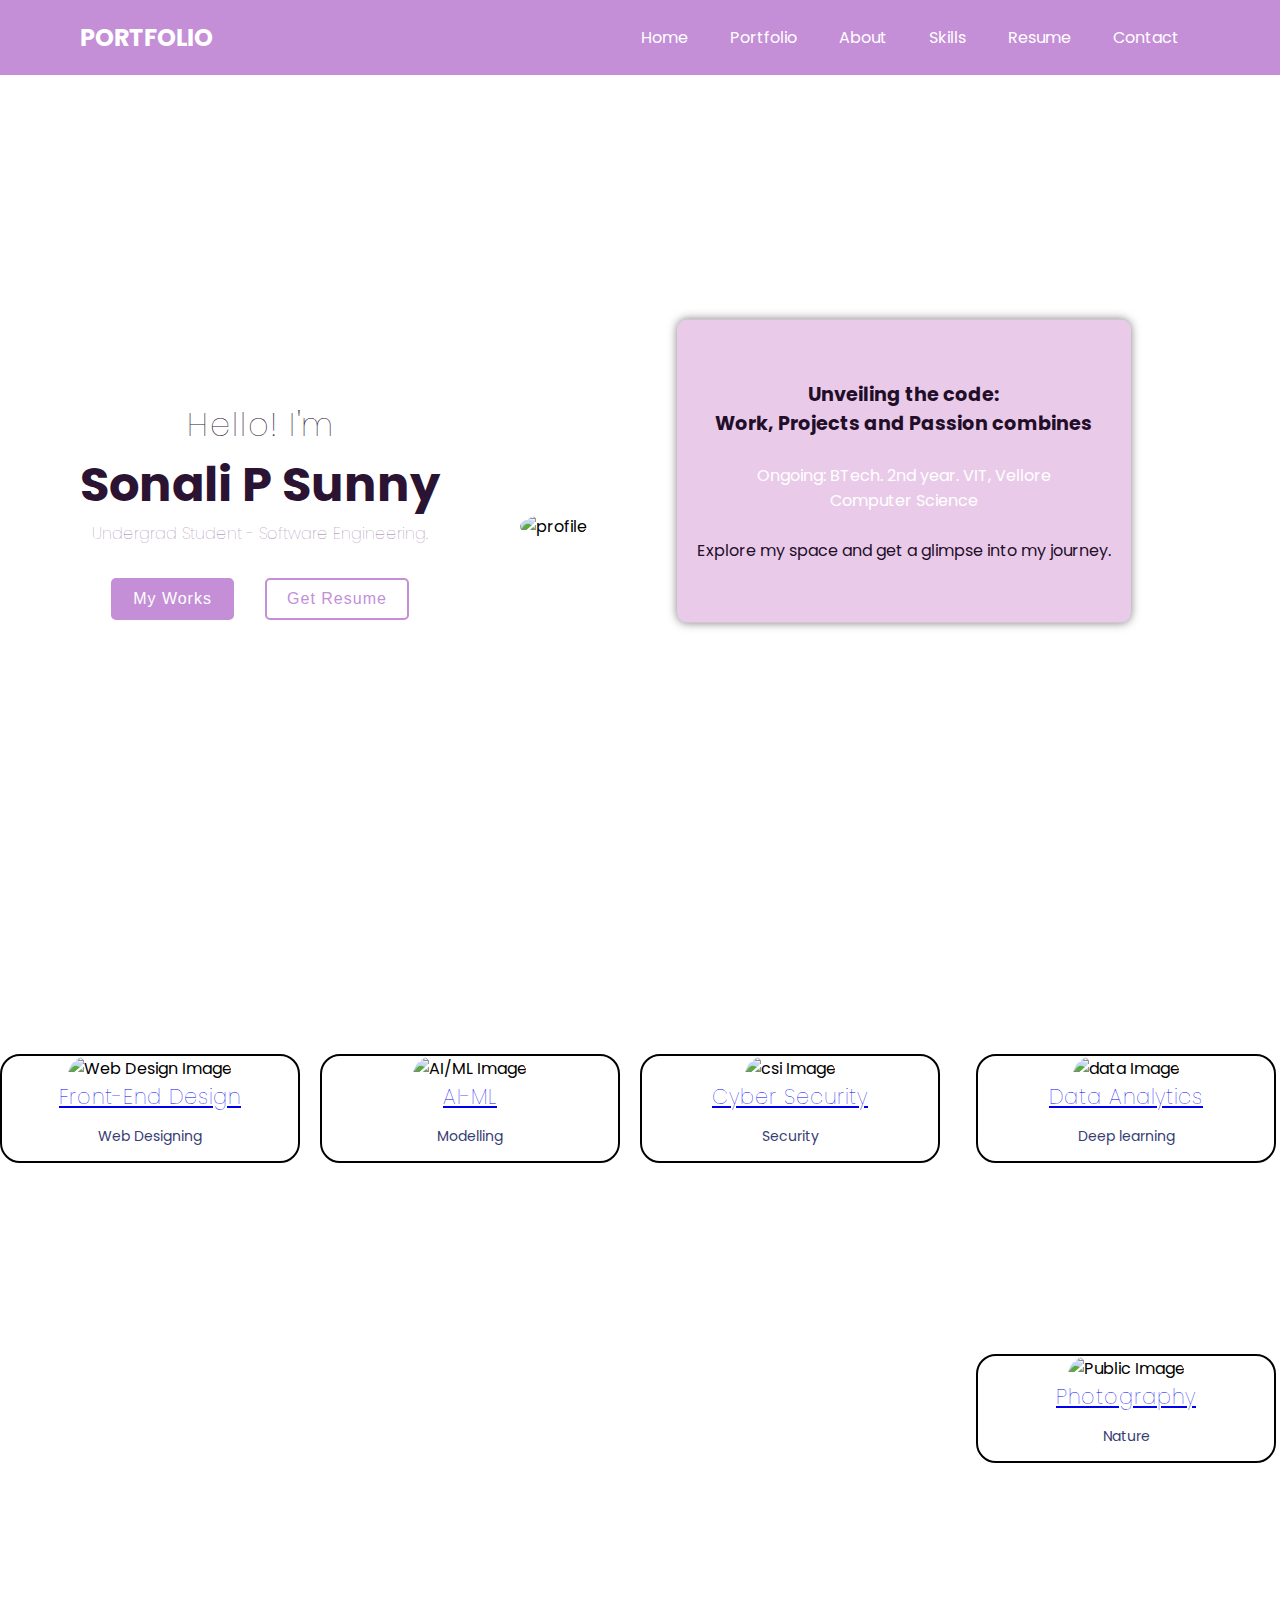
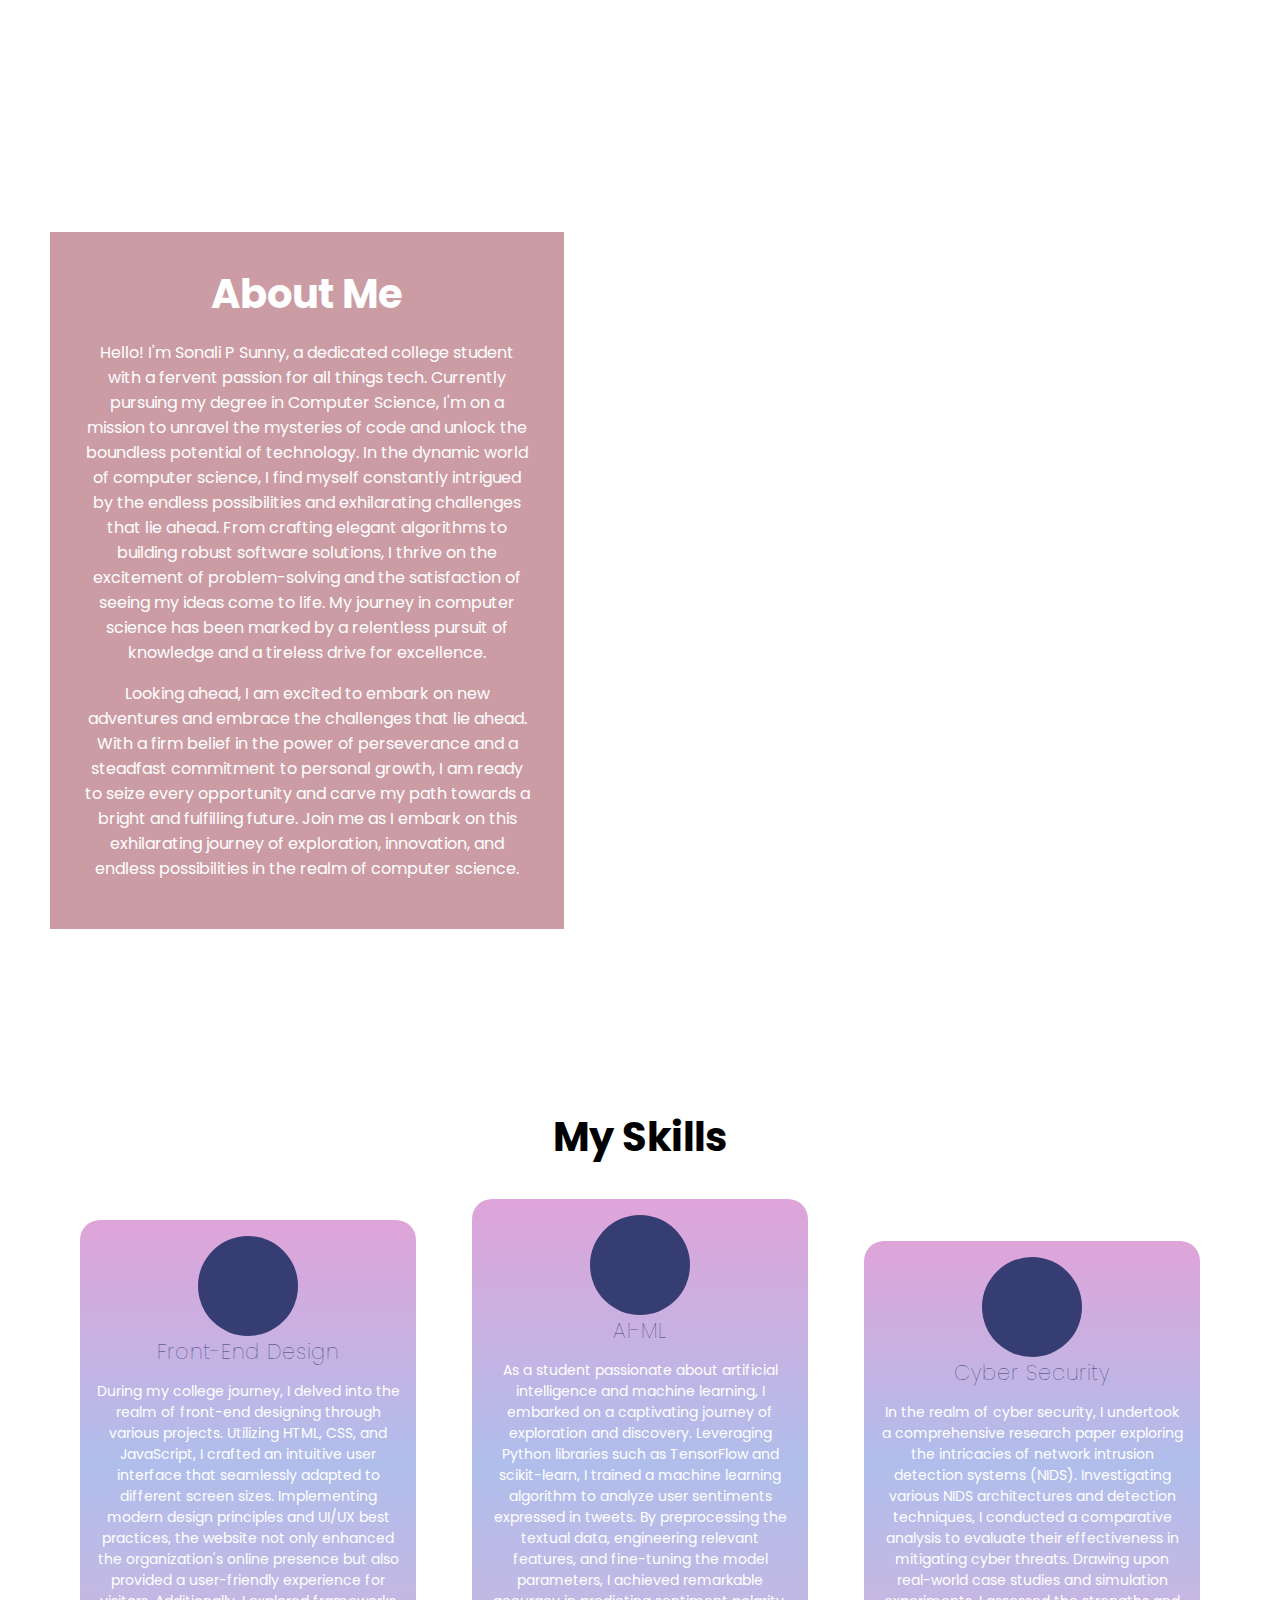
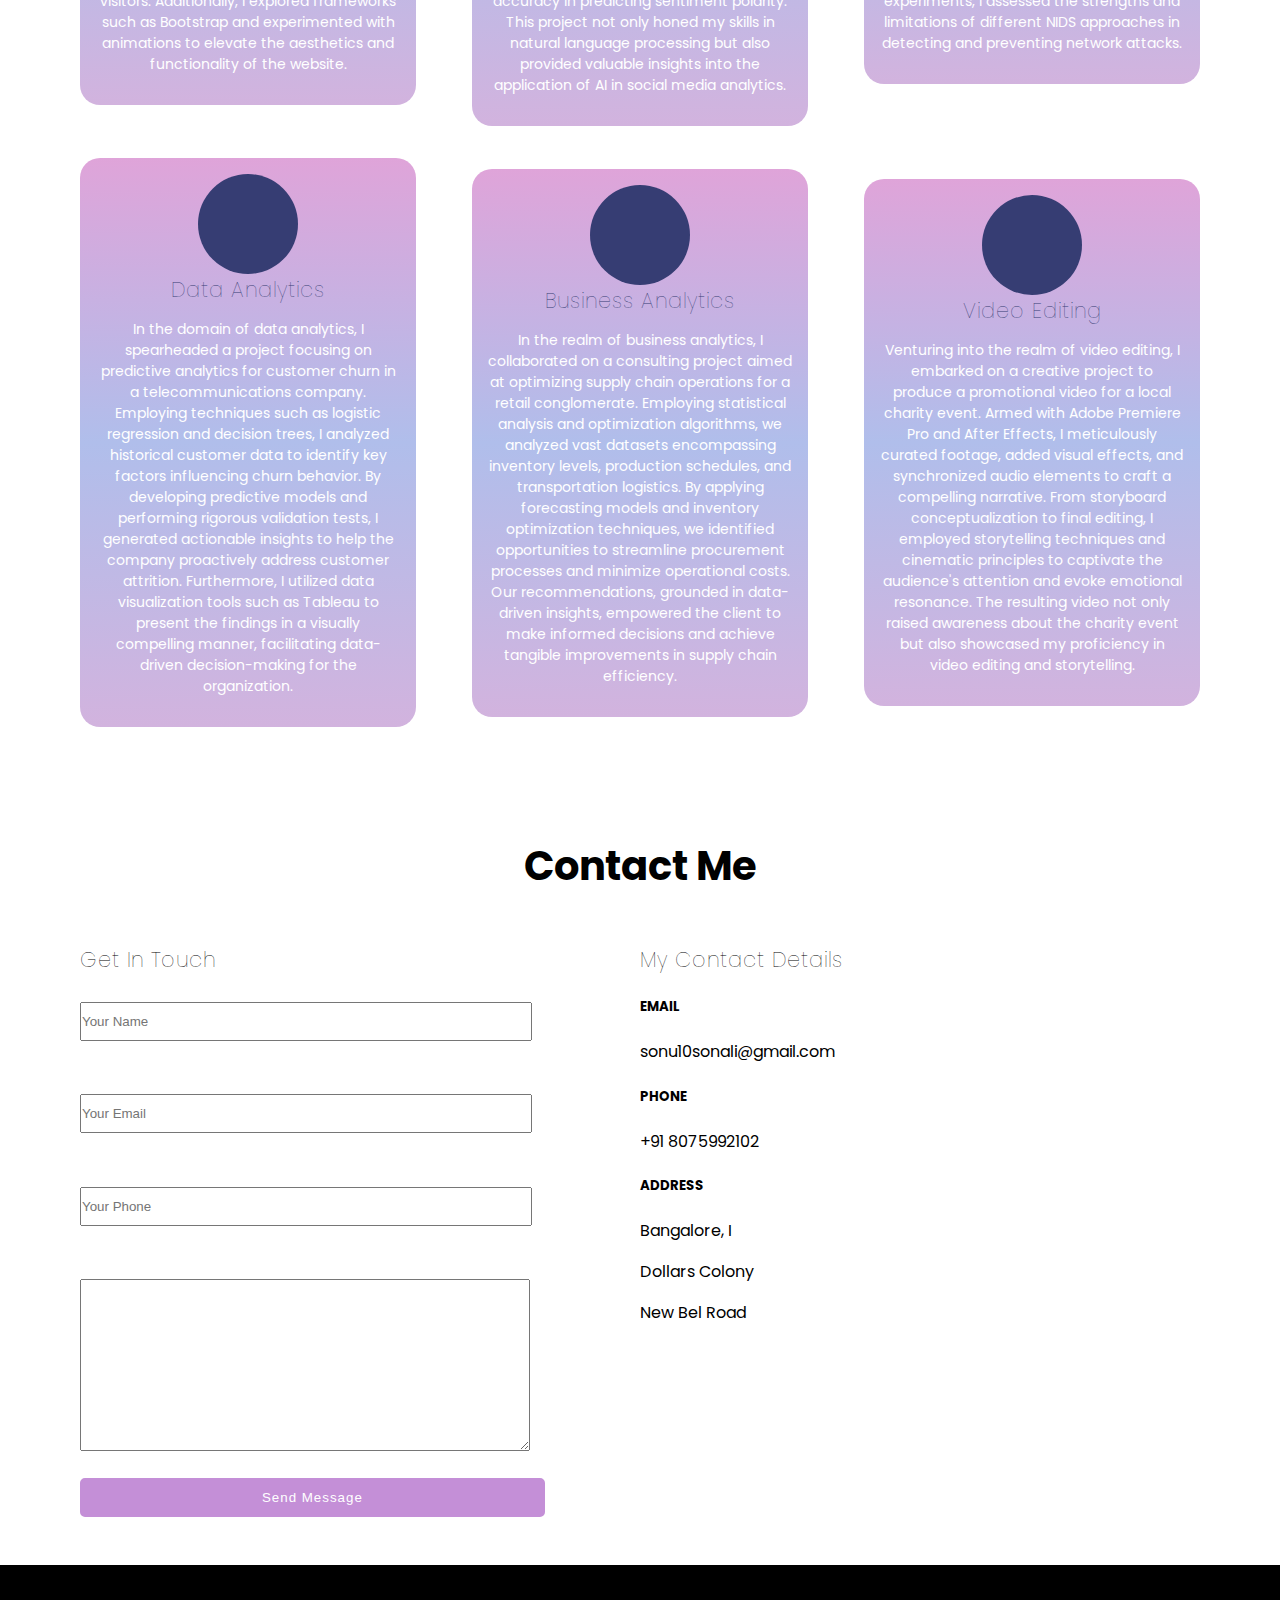
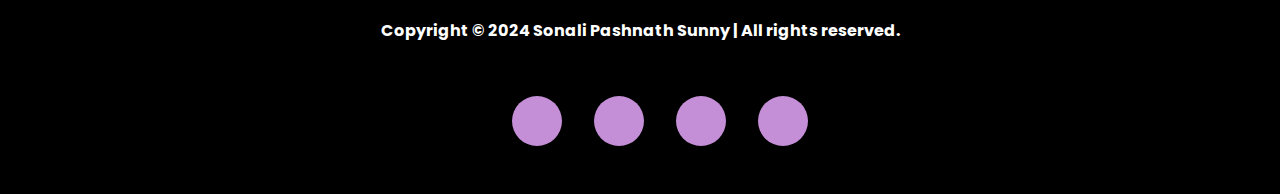
==== index.html @ 77200592 "Add files via upload" ====
<!DOCTYPE html> 
<html lang="en"> 

<head> 
	<meta charset="UTF-8"> 
	<meta name="viewport"
		content="width=device-width, initial-scale=1.0"> 
	<title>Sonali- Portfolio</title> 
	<link rel="stylesheet"
		href= 
"https://cdnjs.cloudflare.com/ajax/libs/font-awesome/6.4.2/css/all.min.css"
		integrity= 
"sha512-z3gLpd7yknf1YoNbCzqRKc4qyor8gaKU1qmn+CShxbuBusANI9QpRohGBreCFkKxLhei6S9CQXFEbbKuqLg0DA=="
			crossorigin="anonymous" referrerpolicy="no-referrer" /> 
	<link rel="stylesheet" href="style.css"> 
	<link rel="stylesheet" href="responsive.css"> 
</head> 

<body> 
	
	<header class="header"> 
		<nav class="navbar"> 
			<div class="logo"> 
				<h2 class="logo-heading">PORTFOLIO</h2> 
			</div> 
			<div class="hamburger" id="hamburger"> 
				<i class="fas fa-bars hamburger-icon"></i> 
				<i class="fas fa-times cross-icon"></i> 
			</div> 
			<div class="menu"> 
				<ul class="menu-list"> 
					<li class="menu-list-items"> 
						<a class="links" href="#home"> 
							Home 
						</a> 
					</li> 
					<li class="menu-list-items"> 
						<a class="links" href="#portfolio"> 
							Portfolio 
						</a> 
					</li> 
					<li class="menu-list-items"> 
						<a class="links" href="#about"> 
							About 
						</a> 
					</li> 
					<li class="menu-list-items"> 
						<a class="links" href="#services"> 
							Skills 
						</a> 
					</li> 
                
                    <li class="menu-list-items"> 
						<a class="links" href="resume.html"> 
							Resume
						</a> 
					</li> 
					<li class="menu-list-items"> 
						<a class="links" href="#contact"> 
							Contact 
						</a> 
					</li> 
				</ul> 
			</div> 
		</nav> 
	</header> 

	<!-- HOME PAGE -->
	<section id="home" class="hero"> 
		<div class="intro"> 
			<div class="headings"> 
				<h3 class="greet-heading" style="font-size: 200%;">Hello! I'm</h3> 
				<h1 class="my-heading" style="font-size: 300%;">Sonali P Sunny </h1> 
				<h4 class="sub-heading" style="color:#94719f; font-size: 100%;"> 
					Undergrad Student - Software Engineering. 
				</h4> 
			</div> 
			<div class="intro-buttons" > 
				
				<button class="btn common-btn" style="font-size: 100%;">
					<a href="#portfolio" style="text-decoration: none; color: inherit;">My Works</a>
				</button>
				
				<button class="btn ghost-btn" style="color:#c48fd7; font-size: 100%;">
					<a href="resume.html" style="text-decoration: none; color: inherit;">Get Resume</a>
				</button>
				
			</div> 
		</div> 
        <div class="prof">
            <img src="/Users/sunnyp/Desktop/FINAL PORTFOLIO WEB/okaprof.jpeg" alt="profile" style="border-radius: 50%; height: 250px; width: 270px;">
        </div>
        <div class="pink-box hidden">
			<div class="pink-content">
				<h3>-</h3>
				<h3>Welcome to My Portfolio :]</h3>
				<br>
				<p>I'm passionate about creating innovative solutions.</p>
				<p>Explore my projects and skills to learn more.</p>
				<p>Let's connect and discuss how we can collaborate!</p>
			</div>
		</div>
		
		
		<div class="custom-box">
			<h1 class="custom-text" style="font-size: 120%;color: #230e29;font-style: bold;">Unveiling the code: <br> Work, Projects and Passion combines </h1>
			<br>
			<p class="custom-text" style="font-size: 100%;color: #ffffff;">Ongoing: BTech. 2nd year. VIT, Vellore<br>Computer Science</p>
			<br>
			<p class="custom-text" style="font-size: 100%;color: #230e29;font-style: bold;">Explore my space and get a glimpse into my journey.</p>
			
		</div>
		
		  

	</section> 
            


    

	<!-- FEATURED -->
	<section class="portfolio" id="portfolio"> 
		<div class="portfolio-content"> 
			<div class="my-rowp"> 
				<div class="my-colp"> 
					<div class="my-card port-card"> 
						<div class="image"> 
							<img src="/Users/sunnyp/Desktop/FINAL PORTFOLIO WEB/webdesignimg.jpeg"
								alt="Web Design Image"> 
						</div> 
						<h3 class="greet-heading blue-text"><a href="frontend.html">Front-End Design</a></h3> 
						<p class="small-para blue-text">Web Designing</p> 
					</div> 
				</div> 
				<div class="my-colp"> 
					<div class="my-card port-card"> 
						<div class="image"> 
							<img src="/Users/sunnyp/Desktop/FINAL PORTFOLIO WEB/AI:MLimage.jpeg"
								alt="AI/ML Image"> 
						</div> 
						<h3 class="greet-heading blue-text"><a href="aiml.html">AI-ML</a></h3> 
						<p class="small-para blue-text">Modelling</p> 
					</div> 
				</div> 
				<div class="my-colp"> 
					<div class="my-card port-card"> 
						<div class="image"> 
							<img src="/Users/sunnyp/Desktop/FINAL PORTFOLIO WEB/cybersecurityimg.png" alt="csi Image"> 
						</div> 
						<h3 class="greet-heading blue-text"><a href="cybersecurity.html">Cyber Security</a></h3> 
						<p class="small-para blue-text">Security</p> 
					</div> 
				</div> 
			</div> 
			<div class="my-rowp"> 
				<div class="my-colp"> 
					<div class="my-card port-card"> 
						<div class="image"> 
							<img src="/Users/sunnyp/Desktop/FINAL PORTFOLIO WEB/dataanalyticsimgg.jpeg"
								alt="data Image"> 
						</div> 
						<h3 class="greet-heading blue-text"><a href="dataanalytics.html">Data Analytics</a></h3> 
						<p class="small-para blue-text">Deep learning</p> 
					</div> 
				</div> 
				<div class="my-colp"> 
					<div class="my-card port-card"> 
						<div class="image"> 
							<img src="/Users/sunnyp/Desktop/FINAL PORTFOLIO WEB/busanalimg.webp"
								alt="business Image"> 
						</div> 
						<h3 class="greet-heading blue-text"><a href="businessanalytics.html">Business Analytics</a></h3> 
						<p class="small-para blue-text"> 
							Business
						</p> 
					</div> 
				</div> 
				<div class="my-colp"> 
					<div class="my-card port-card"> 
						<div class="image"> 
							<img src="/Users/sunnyp/Desktop/FINAL PORTFOLIO WEB/videoeditimg.png"
								alt="Video Editing Image"> 
						</div> 
						<h3 class="greet-heading blue-text"><a href="videoediting.html">Video Editing</a></h3>  
						<p class="small-para blue-text">Editing</p> 
					</div> 
				</div> 

				<div class="my-colp"> 
					<div class="my-card port-card"> 
						<div class="image"> 
							<img src="/Users/sunnyp/Desktop/FINAL PORTFOLIO WEB/public-speakerimg.jpeg"
								alt="Public Image"> 
						</div> 
						<h3 class="greet-heading blue-text"><a href="photography.html">Photography</a></h3>
						<p class="small-para blue-text">Nature</p> 
					</div> 
				</div> 
			</div> 
		</div> 
	</section> 

	<!-- ABOUT PAGE -->
	<section id="about" class="about"> 
		<div class="about-text"> 
			<h1 class="my-heading">About Me</h1> 
			<p class="lead-para"> 
				Hello! I'm Sonali P Sunny, a dedicated college student with a fervent passion for all things tech. Currently pursuing my degree in Computer Science, I'm on a mission to unravel the mysteries of code and unlock the boundless potential of technology.
				In the dynamic world of computer science, I find myself constantly intrigued by the endless possibilities and exhilarating challenges that lie ahead. From crafting elegant algorithms to building robust software solutions, I thrive on the excitement of problem-solving and the satisfaction of seeing my ideas come to life.
				My journey in computer science has been marked by a relentless pursuit of knowledge and a tireless drive for excellence.
				
			</p> 
			<p> 
				Looking ahead, I am excited to embark on new adventures and embrace the challenges that lie ahead. With a firm belief in the power of perseverance and a steadfast commitment to personal growth, I am ready to seize every opportunity and carve my path towards a bright and fulfilling future.
				Join me as I embark on this exhilarating journey of exploration, innovation, and endless possibilities in the realm of computer science.
			</p> 
		</div> 
	
	
	</section> 

	<!-- Services Section -->
	<section class="services" id="services"> 
		<div class="services-heading"> 
			<h1 class="my-heading text-center">My Skills</h1> 
		</div> 
		<div class="services-content"> 
			<div class="my-row"> 
				<div class="my-col"> 
					<div class="my-card"> 
						<div class="icon"> 
							<i class="fas fa-paint-brush"></i> 
						</div> 
						<h3 class="greet-heading blue-text">Front-End Design</h3> 
						<p class="small-para"> 
							During my college journey, I delved into the realm of front-end designing through various projects. 
							Utilizing HTML, CSS, and JavaScript, I crafted an intuitive user interface that seamlessly adapted to different screen sizes. 
							Implementing modern design principles and UI/UX best practices, the website not only enhanced the organization's online presence but also provided a user-friendly experience for visitors. 
							Additionally, I explored frameworks such as Bootstrap and experimented with animations to elevate the aesthetics and functionality of the website.
						</p> 
					</div> 
				</div> 
				<div class="my-col"> 
					<div class="my-card"> 
						<div class="icon"> 
							<i class="fa-solid fa-code"></i> 
						</div> 
						<h3 class="greet-heading blue-text"> 
							AI-ML 
						</h3> 
						<p class="small-para"> 
							As a student passionate about artificial intelligence and machine learning, I embarked on a captivating journey of exploration and discovery. 
							Leveraging Python libraries such as TensorFlow and scikit-learn, I trained a machine learning algorithm to analyze user sentiments expressed in tweets. 
							By preprocessing the textual data, engineering relevant features, and fine-tuning the model parameters, I achieved remarkable accuracy in predicting sentiment polarity. 
							This project not only honed my skills in natural language processing but also provided valuable insights into the application of AI in social media analytics. 
						</p> 
						
					</div> 
				</div> 
				<div class="my-col"> 
					<div class="my-card"> 
						<div class="icon"> 
							<i class="fas fa-chart-line"></i> 
						</div> 
						<h3 class="greet-heading blue-text">Cyber Security</h3> 
						<p class="small-para"> 
							In the realm of cyber security, I undertook a comprehensive research paper exploring the intricacies of network intrusion detection systems (NIDS). 
							Investigating various NIDS architectures and detection techniques, I conducted a comparative analysis to evaluate their effectiveness in mitigating cyber threats. 
							Drawing upon real-world case studies and simulation experiments, I assessed the strengths and limitations of different NIDS approaches in detecting and preventing network attacks. 
						</p> 
						
					</div> 
				</div> 
			</div> 
			<div class="my-row"> 
				<div class="my-col"> 
					<div class="my-card"> 
						<div class="icon"> 
							<i class="fas fa-quote-left"></i> 
						</div> 
						<h3 class="greet-heading blue-text"> 
							Data Analytics
						</h3> 
						<p class="small-para"> 
							In the domain of data analytics, I spearheaded a project focusing on predictive analytics for customer churn in a telecommunications company. 
							Employing techniques such as logistic regression and decision trees, I analyzed historical customer data to identify key factors influencing churn behavior. 
							By developing predictive models and performing rigorous validation tests, I generated actionable insights to help the company proactively address customer attrition. 
							Furthermore, I utilized data visualization tools such as Tableau to present the findings in a visually compelling manner, facilitating data-driven decision-making for the organization.
						</p> 
					
					</div> 
				</div> 
				<div class="my-col"> 
					<div class="my-card"> 
						<div class="icon"> 
							<i class="fab fa-wordpress-simple"></i> 
						</div> 
						<h3 class="greet-heading blue-text"> 
							Business Analytics
						</h3> 
						<p class="small-para"> 
							In the realm of business analytics, I collaborated on a consulting project aimed at optimizing supply chain operations for a retail conglomerate. 
							Employing statistical analysis and optimization algorithms, we analyzed vast datasets encompassing inventory levels, production schedules, and transportation logistics. 
							By applying forecasting models and inventory optimization techniques, we identified opportunities to streamline procurement processes and minimize operational costs. 
							Our recommendations, grounded in data-driven insights, empowered the client to make informed decisions and achieve tangible improvements in supply chain efficiency.
						</p> 

					</div> 
				</div> 
				<div class="my-col"> 
					<div class="my-card"> 
						<div class="icon"> 
							<i class="fas fa-video"></i> 
						</div> 
						<h3 class="greet-heading blue-text"> 
							Video Editing 
						</h3> 
						<p class="small-para"> 
							Venturing into the realm of video editing, I embarked on a creative project to produce a promotional video for a local charity event. 
							Armed with Adobe Premiere Pro and After Effects, I meticulously curated footage, added visual effects, and synchronized audio elements to craft a compelling narrative. 
							From storyboard conceptualization to final editing, I employed storytelling techniques and cinematic principles to captivate the audience's attention and evoke emotional resonance. 
							The resulting video not only raised awareness about the charity event but also showcased my proficiency in video editing and storytelling. 
						</p> 
					</div> 
				</div> 
			</div> 
			</div> 
		</div> 
	</section> 



	 
	<!-- Contact me section -->
	<section class="contact" id="contact"> 
		<div class="contact-heading"> 
			<h1 class="my-heading text-center">Contact Me</h1> 
		</div> 
		<div class="contact-content"> 
			<div class="contact-form-container"> 
				<h1 class="greet-heading">Get In Touch</h1> 
				<form class="contact-form"> 
					<input class="form-controls" type="text"
						placeholder="Your Name"> 
					<input class="form-controls" type="text"
						placeholder="Your Email"> 
					<input class="form-controls" type="text"
						placeholder="Your Phone"> 
					<textarea class="form-controls"
							placeholder="Write your message"
							name="message" id="" cols="30"
							rows="10"> 
					</textarea> 
					<input class="form-btn btn common-btn"
						type="submit" value="Send Message"> 
				</form> 
			</div> 
			<div class="contact-details"> 
				<h1 class="greet-heading">My Contact Details</h1> 
				<div class="details"> 
					<h5 class="contact-heading">EMAIL</h5> 
					<p class="contact-text">sonu10sonali@gmail.com</p> 
				</div> 
				<div class="details"> 
					<h5 class="contact-heading">PHONE</h5> 
					<p class="contact-text">+91 8075992102</p> 
				</div> 
				
				<div class="details"> 
					<h5 class="contact-heading">ADDRESS</h5> 
					<p class="contact-text">Bangalore, I<ndia/p> 
					<p>Dollars Colony</p> 
					<p>New Bel Road</p> 
				</div> 
			</div> 
		</div> 
	</section> 

	<!-- Footer section -->
	<footer class="footer"> 
		<div class="footer-content text-center"> 
			<h4> 
				Copyright © 2024 Sonali Pashnath Sunny | 
				All rights reserved.
			</h4> 
			<div class="social-links"> 
				<div class="footer-menu"> 
					<ul class="footer-menu-list"> 
						<li class="footer-list-items"> 
							<a class="footer-links" href="#"> 
								<i class="fab fa-facebook-f"></i> 
							</a> 
						</li> 
						<li class="footer-list-items"> 
							<a class="footer-links" href="#"> 
								<i class="fab fa-twitter"></i> 
							</a> 
						</li> 
						<li class="footer-list-items"> 
							<a class="footer-links" href="#"> 
								<i class="fab fa-instagram"></i> 
							</a> 
						</li> 
						<li class="footer-list-items"> 
							<a class="footer-links" href="#"> 
								<i class="fab fa-linkedin-in"></i> 
							</a> 
						</li> 
					</ul> 
				</div> 
			</div> 
		</div> 
	</footer> 

	<script src= 
"https://cdnjs.cloudflare.com/ajax/libs/font-awesome/6.4.2/js/all.min.js"
		integrity= 
"sha512-uKQ39gEGiyUJl4AI6L+ekBdGKpGw4xJ55+xyJG7YFlJokPNYegn9KwQ3P8A7aFQAUtUsAQHep+d/lrGqrbPIDQ=="
		crossorigin="anonymous" referrerpolicy="no-referrer"> 
	</script> 
	<script src="script.js"></script> 
</body> 

</html>
---- style.css ----
/* Styles defined for the desktop or the bigger screen devices*/
@import url('https://fonts.googleapis.com/css2?family=Poppins&display=swap'); 

body { 
	margin: 0; 
	padding: 0; 
	box-sizing: border-box; 
	font-family: 'Poppins', sans-serif; 
} 

/* Header Navbar Styles */
.navbar { 
	display: flex; 
	align-items: center; 
	justify-content: space-between; 
	position: fixed; 
	top: 0; 
	width: 100%; 
	background-image: linear-gradient(90deg, #c48fd7, #c48fd7, #c48fd7); 
	background-color: transparent; 
} 

.logo { 
	padding: 0 5rem; 
} 

.logo .logo-heading { 
	color: #fff; 
} 

.menu { 
	padding: 0 5rem; 
} 

.hamburger { 
	display: none; 
	color: #fff; 
	font-size: 25px; 
} 

.cross-icon { 
	display: none; 
} 

.menu .menu-list { 
	display: flex; 
	list-style: none; 
} 

.menu-list .menu-list-items { 
	padding: 0.5rem 1rem; 
} 

@media screen and (min-width: 856px) and (max-width: 1024px) { 
	.menu-list .menu-list-items { 
		padding: 0.5rem 0.3rem; 
	} 
} 

/* Main Hero Section Styles */
.hero { 
	background-image: url('/Users/sunnyp/Desktop/FINAL PORTFOLIO WEB/gray-abstract-wireframe-technology-background.jpg'); 
	background-repeat: no-repeat; 
	background-size: 100% 100%; 
	width: 100%; 
	height: 100vh; 
	display: flex; 
	align-items: center; 
	justify-content: start; 
	margin: 4.8rem 0; 
} 

.hero .intro { 
	text-align: center; 
	margin: 0 5rem; 
    color:#2b1433; 
} 

.hero .intro-buttons { 
	margin: 2rem 0; 
	display: flex; 
	align-items: center; 
	justify-content: space-evenly; 
    color:#ffffff;
} 

.prof {
    
	align-items: right; 
	justify-content: start; 
	margin: 4.8rem 0; 
} 

.custom-box {
    position: static; /* Change from static to fixed */
    top: calc(50% + 60px); /* Adjust the top position as needed */
    right: 0;
    margin-left: 7%;
    margin-top: 15%;
    transform: translateY(-50%);
    background-color: #e9cbe9; /* Pink color */
    padding: 60px 20px;
    border-radius: 10px;
    box-shadow: 0px 0px 10px rgba(0, 0, 0, 0.5); /* Optional: Adds a shadow effect */
}

.custom-text {
    margin: 0;
    color: white;
    font-size: 14px;
    text-align: center;
}

/* Adjustments to avoid overlap */
.header {
    position: fixed;
    top: 0;
    left: 0;
    right: 0;
    z-index: 100; /* Ensure the header is above other elements */
}



.pink-box {
    position: fixed;
    top: 0;
    right: 0;
    width: 200px; /* Adjust width as needed */
    height: 100vh;
    background-color: #000000; /* Pink background color */
    z-index: 10; /* Ensure it appears above other content */
    overflow-y: auto; /* Enable scrolling if content exceeds box height */
  }
  
  .pink-content {
    padding: 20px;
    color: #fff; /* White text color */
  }
  
  .pink-content h3 {
    margin-bottom: 10px;
  }
  
  /* Adjust padding, font size, etc. for the text content */
  .pink-content p {
    margin-bottom: 8px;
    font-size: 14px;
  }
  .hidden {
    display: none;
  }




/* About section styles */


.about {
    position: relative;
    display: flex;
    align-items: center;
    justify-content: center;
    background-image: url('/Users/sunnyp/Desktop/FINAL PORTFOLIO WEB/bg2.jpeg'); /* Replace 'your-background-image-url.jpg' with the URL or path to your background image */
    background-size: cover;
    background-position: center;
    width: 100%;
    height: 100vh;
}

.about .about-text {
    width: 450px;
    color: #fff;
    padding: 2rem;
    background-color: rgb(203, 156, 164);
    text-align: center;
    position: absolute;
    left: 50px; /* Adjust the value to move the box and text towards the left */
}

.about2 {
    display: flex;
    flex-direction: row;
    justify-content: space-between;
}

.about2-image {
    flex: 0 0 auto;
    margin-left: auto; /* This aligns the image to the extreme right */
}

/* Adjust the width of the image container if needed */
.about2-image img {
    max-width: 100%; /* Ensures the image doesn't exceed the container width */
}



/* Portfolio section styles */

.port-card { 
	padding: 0 !important; 
	background: none !important; 
	border: 2px solid #000; 
} 

.port-card .image { 
	width: 100%; 
} 

.port-card .image img { 
	height: 200px; 
	width: 100%; 
	border-top-right-radius: 20px; 
	border-top-left-radius: 20px; 
} 

.portfolio {
    margin: 4.8rem 0;
    padding: 0;
    overflow-x: auto; /* Enable horizontal scrolling */
    white-space: nowrap; /* Prevent line breaks */
}

.my-rowp {
    display: inline-block; /* Display rows inline */
    white-space: normal; /* Reset white-space */
    vertical-align: top; /* Align rows to the top */
    margin-right: 1rem; /* Add some space between rows */
}

.my-colp {
    display: inline-block; /* Display columns inline */
    vertical-align: top; /* Align columns to the top */
    margin-right: 1rem; /* Add some space between columns */
    width: 300px; 
    height:300px; /* Set a fixed width for each card */
}


/* Services section styles */
.services { 
	display: flex; 
	align-items: center; 
	justify-content: center; 
	flex-direction: column; 
	margin: 4.8rem 0; 
	padding: 0 5rem; 
} 

.my-row { 
	display: flex; 
	align-items: center; 
	justify-content: space-between; 
	margin: 2rem 0; 
} 

.my-row .my-col { 
	text-align: center; 
	width: 30%; 
} 

.my-card { 
	text-align: center; 
	display: flex; 
	flex-direction: column; 
	align-items: center; 
	justify-content: center; 
	border-radius: 20px; 
	background-image: linear-gradient(#dfa4d9, #b0beeb, #d2b3de); 
	padding: 1rem; 
} 

.icon { 
	height: 100px; 
	width: 100px; 
	border-radius: 50%; 
	background-color: #363D73; 
	display: flex; 
	align-items: center; 
	justify-content: center; 
} 

.icon svg { 
	font-size: 30px; 
	color: #fff; 
} 


/* Contact section styles */
.contact { 
	padding: 0 5rem; 
} 

.contact-content { 
	display: flex; 
	margin: 3rem 0; 
	justify-content: space-between; 
} 

.contact-form-container { 
	width: 50%; 
} 

.contact-form { 
	display: flex; 
	flex-direction: column; 
} 

.contact-form .form-controls { 
	width: 80%; 
	padding: 10px 0; 
	margin: 1.67rem 0; 
} 

.contact-form .form-btn { 
	width: 83%; 
} 

.contact-details { 
	width: 50%; 
} 

/* Footer Styles */
.footer { 
	background-color: #000000; 
	color: #fff; 
	padding: 2rem; 
} 

.footer-list-items { 
	display: flex; 
	align-items: center; 
	justify-content: center; 
	height: 50px; 
	width: 50px; 
	margin: 1rem 1rem 0 1rem; 
	border-radius: 50%; 
	background-color: #c48fd7; 
} 

.footer-links { 
	font-size: 24px; 
	color: #fff; 
	text-decoration: none; 
} 

.social-links { 
	display: flex; 
	align-items: center; 
	justify-content: center; 
} 

.footer-menu { 
	padding: 0 5rem; 
} 

.footer-menu .footer-menu-list { 
	display: flex; 
	list-style: none; 
} 






/* utility classes */
.greet-heading { 
	font-size: 1.3rem; 
	font-weight: lighter; 
	margin: 0; 
	letter-spacing: 1px; 
} 

.my-heading { 
	font-size: 2.5rem; 
	margin: 0; 
} 

.sub-heading { 
	margin: 0; 
	font-size: 0.8rem; 
	color: #ccc; 
	font-weight: lighter; 
} 

.links:hover { 
	border-bottom: 2px solid #fff; 
} 

.links { 
	border-bottom: 2px solid transparent; 
	transition: all 0.25s; 
	padding: 5px; 
	text-decoration: none; 
	color: #fff; 
} 

.btn { 
	padding: 10px 20px; 
	border-radius: 5px; 
	cursor: pointer; 
	letter-spacing: 1px; 
	border: none; 
} 

.common-btn { 
	background-color: #c48fd7; 
	color: #fff; 
	border: 2px solid #c48fd7; 
	transition: all 0.25s; 
} 

.common-btn:hover { 
	background-color: #fff; 
	color: #c48fd7; 
	border: 2px solid #c48fd7; 
	outline: none; 
} 

.ghost-btn { 
	background-color: #fff; 
	color: #c48fd7; 
	border: 2px solid #c48fd7; 
	outline: none; 
} 

.ghost-btn:hover { 
	background-color: #c48fd7; 
	color: #fff; 
	transition: all 0.25s; 
	border: 2px solid #c48fd7; 
} 

.heading-span { 
	font-weight: bolder; 
} 

.text-center { 
	text-align: center; 
} 

.small-para { 
	font-size: 14px; 
	color: #fff; 
} 

.white-text { 
	color: #fff; 
} 

.blue-text { 
	color: #363D73; 
}
---- responsive.css ----
/* Responsive CSS file styles defined for smaller width devices */
/* CSS for tablet devices */
@media screen and (min-width: 576px) and (max-width: 820px) { 
	.logo { 
		padding: 0 3rem; 
	} 

	.hamburger { 
		display: block; 
		padding: 0 3rem; 
	} 

	.menu { 
		position: absolute; 
		right: 0; 
		padding: 0 3rem; 
		top: 75px; 
		background-image: linear-gradient(180deg, #c48fd7, #c48fd7, #c48fd7); 
		display: none; 
		transition: all 0.25s; 
	} 

	.menu .menu-list { 
		flex-direction: column; 
	} 

	.portfolio { 
		padding: 0; 
	} 

	.about { 
		flex-direction: column; 
	} 

	.about .about-text { 
		padding: 2rem; 
	} 

	.about .about-image img { 
		padding: 2rem; 
	} 

	.services { 
		padding: 0; 
	} 

	.my-row { 
		gap: 10px; 
	} 

	.my-row .my-col { 
		text-align: center; 
		width: 35%; 
	} 

} 


/* CSS for mobile devices */
@media screen and (min-width: 280px) and (max-width: 576px) { 
	.hero { 
		justify-content: center; 
		color: #fff; 
		background-image: radial-gradient(circle, rgb(15 14 14 / 30%), rgb(102 96 96 / 40%), rgb(163 160 160 / 16%)), url('./Images/heroImg3.avif') 
	} 

	.sub-heading { 
		color: #ffffff; 
	} 

	.hero .intro-buttons { 
		gap: 20px; 
	} 

	.btn { 
		padding: 10px 30px; 
	} 

	.logo { 
		padding: 0 2rem; 
	} 

	.menu { 
		position: absolute; 
		right: 0; 
		padding: 0 2rem; 
		top: 75px; 
		background-image: linear-gradient(180deg, #35A99C, #53C8B6, #74D7BB); 
		display: none; 
		transition: all 0.25s; 
	} 

	.menu .menu-list { 
		flex-direction: column; 
	} 

	.hamburger { 
		display: block; 
		padding: 0 2rem; 
	} 

	.portfolio { 
		padding: 0; 
	} 

	.about { 
		flex-direction: column; 
	} 

	.about .about-text { 
		width: 90%; 
		padding: 1rem; 
	} 

	.about .about-image img { 
		width: 90%; 
		padding: 1rem; 
	} 

	.services { 
		padding: 0; 
	} 

	.my-row { 
		display: flex; 
		align-items: center; 
		justify-content: space-between; 
		flex-direction: column; 
		margin: 2rem 0; 
		gap: 1rem; 
	} 

	.my-row .my-col { 
		text-align: center; 
		width: 100%; 
	} 

	.contact { 
		padding: 0; 
	} 

	.contact-content { 
		flex-direction: column; 
		align-items: center; 
		gap: 2rem; 
	} 

	.contact-form-container { 
		width: 80%; 
	} 

	.contact-form .form-controls { 
		width: 100%; 
	} 

	.contact-form .form-btn { 
		width: 100%; 
	} 

	.contact-details { 
		width: 80%; 
	} 

	.footer-menu { 
		padding: 0 2rem; 
	} 

	.footer-list-items { 
		margin: 0; 
	} 
}
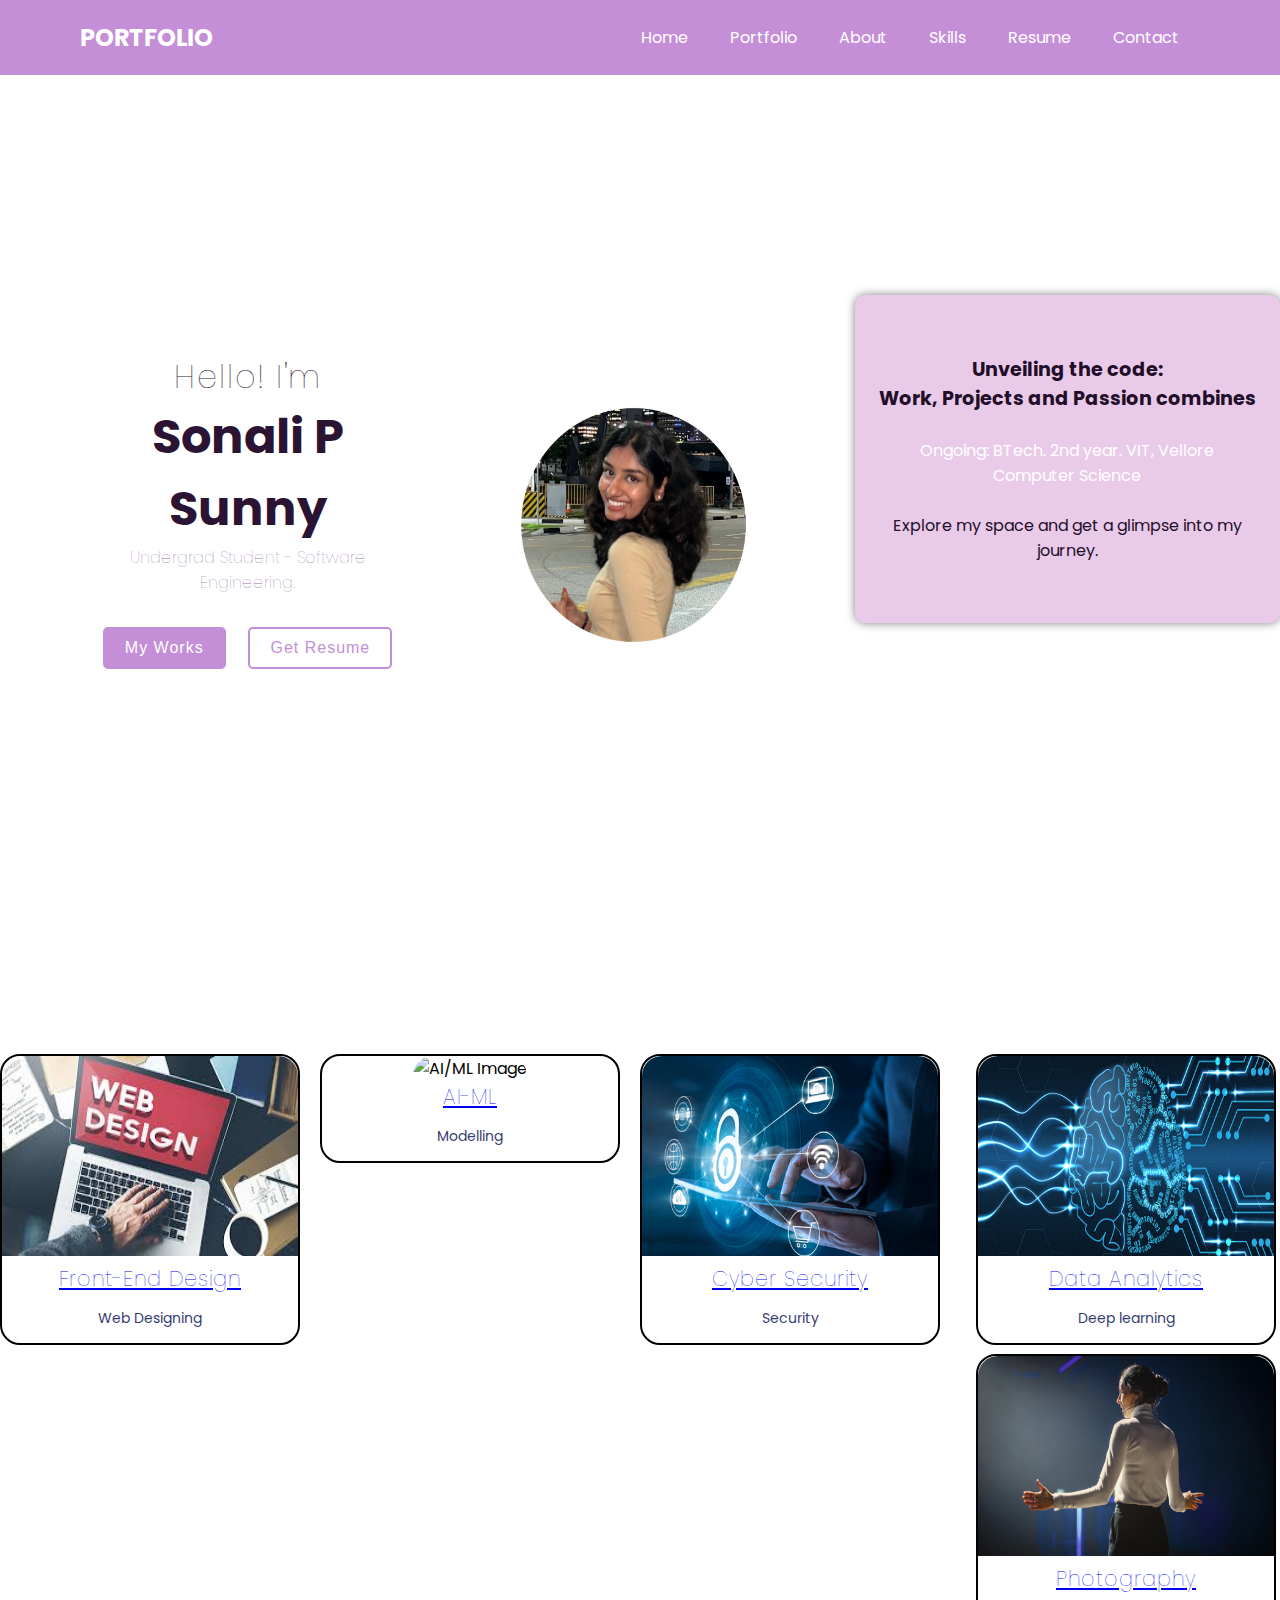
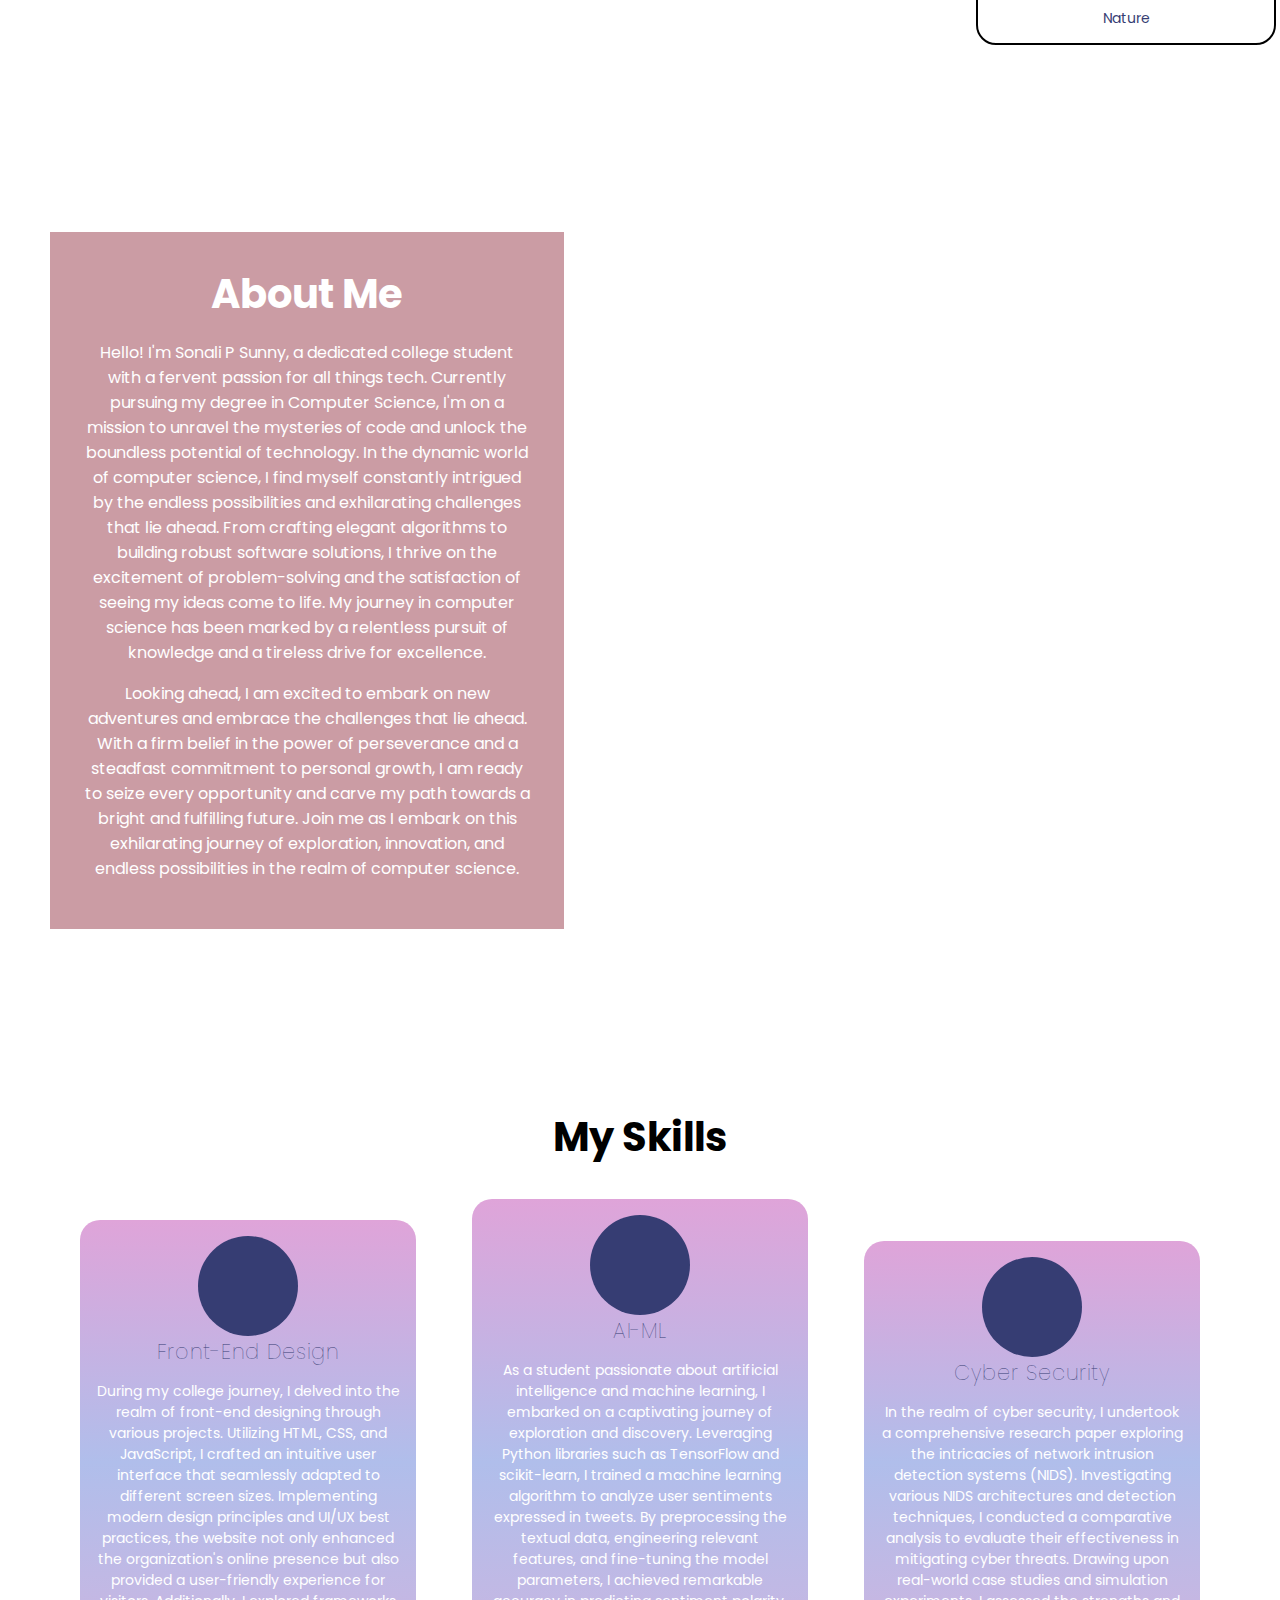
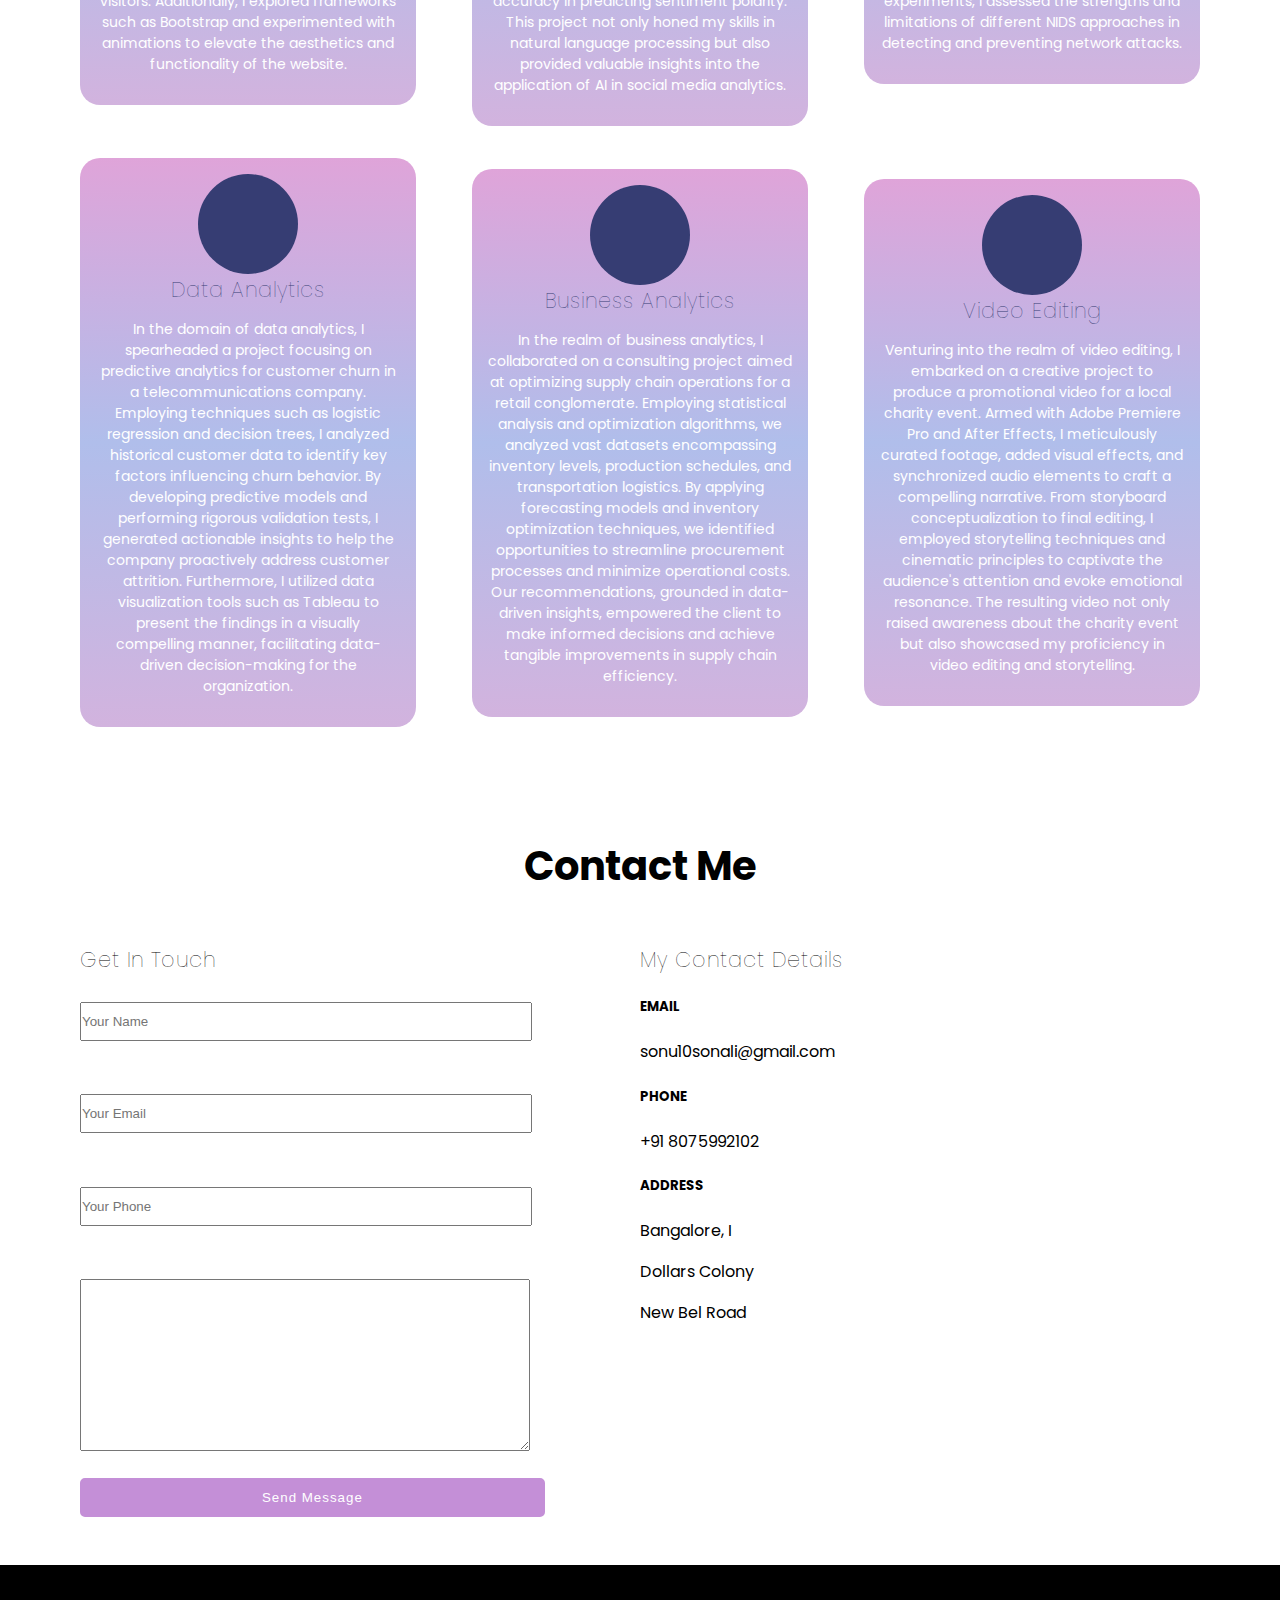
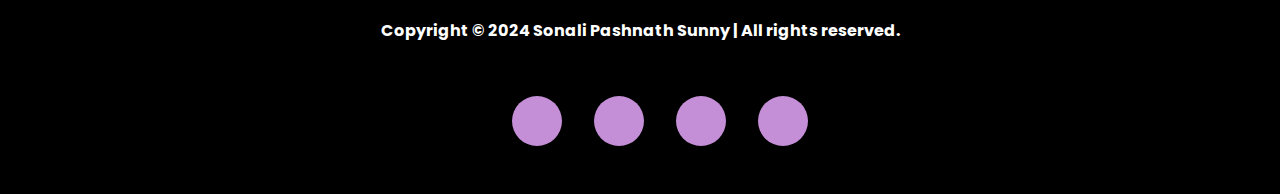
==== commit 2a40bac1: "Update index.html" ====
--- a/index.html
+++ b/index.html
@@ -88,7 +88,7 @@
 			</div> 
 		</div> 
         <div class="prof">
-            <img src="/Users/sunnyp/Desktop/FINAL PORTFOLIO WEB/okaprof.jpeg" alt="profile" style="border-radius: 50%; height: 250px; width: 270px;">
+            <img src="okaprof.jpeg" alt="profile" style="border-radius: 50%; height: 250px; width: 270px;">
         </div>
         <div class="pink-box hidden">
 			<div class="pink-content">
@@ -126,7 +126,7 @@
 				<div class="my-colp"> 
 					<div class="my-card port-card"> 
 						<div class="image"> 
-							<img src="/Users/sunnyp/Desktop/FINAL PORTFOLIO WEB/webdesignimg.jpeg"
+							<img src="webdesignimg.jpeg"
 								alt="Web Design Image"> 
 						</div> 
 						<h3 class="greet-heading blue-text"><a href="frontend.html">Front-End Design</a></h3> 
@@ -136,7 +136,7 @@
 				<div class="my-colp"> 
 					<div class="my-card port-card"> 
 						<div class="image"> 
-							<img src="/Users/sunnyp/Desktop/FINAL PORTFOLIO WEB/AI:MLimage.jpeg"
+							<img src="AI:MLimage.jpeg"
 								alt="AI/ML Image"> 
 						</div> 
 						<h3 class="greet-heading blue-text"><a href="aiml.html">AI-ML</a></h3> 
@@ -146,7 +146,7 @@
 				<div class="my-colp"> 
 					<div class="my-card port-card"> 
 						<div class="image"> 
-							<img src="/Users/sunnyp/Desktop/FINAL PORTFOLIO WEB/cybersecurityimg.png" alt="csi Image"> 
+							<img src="cybersecurityimg.png" alt="csi Image"> 
 						</div> 
 						<h3 class="greet-heading blue-text"><a href="cybersecurity.html">Cyber Security</a></h3> 
 						<p class="small-para blue-text">Security</p> 
@@ -157,7 +157,7 @@
 				<div class="my-colp"> 
 					<div class="my-card port-card"> 
 						<div class="image"> 
-							<img src="/Users/sunnyp/Desktop/FINAL PORTFOLIO WEB/dataanalyticsimgg.jpeg"
+							<img src="dataanalyticsimgg.jpeg"
 								alt="data Image"> 
 						</div> 
 						<h3 class="greet-heading blue-text"><a href="dataanalytics.html">Data Analytics</a></h3> 
@@ -167,7 +167,7 @@
 				<div class="my-colp"> 
 					<div class="my-card port-card"> 
 						<div class="image"> 
-							<img src="/Users/sunnyp/Desktop/FINAL PORTFOLIO WEB/busanalimg.webp"
+							<img src="busanalimg.webp"
 								alt="business Image"> 
 						</div> 
 						<h3 class="greet-heading blue-text"><a href="businessanalytics.html">Business Analytics</a></h3> 
@@ -179,7 +179,7 @@
 				<div class="my-colp"> 
 					<div class="my-card port-card"> 
 						<div class="image"> 
-							<img src="/Users/sunnyp/Desktop/FINAL PORTFOLIO WEB/videoeditimg.png"
+							<img src="videoeditimg.png"
 								alt="Video Editing Image"> 
 						</div> 
 						<h3 class="greet-heading blue-text"><a href="videoediting.html">Video Editing</a></h3>  
@@ -190,7 +190,7 @@
 				<div class="my-colp"> 
 					<div class="my-card port-card"> 
 						<div class="image"> 
-							<img src="/Users/sunnyp/Desktop/FINAL PORTFOLIO WEB/public-speakerimg.jpeg"
+							<img src="public-speakerimg.jpeg"
 								alt="Public Image"> 
 						</div> 
 						<h3 class="greet-heading blue-text"><a href="photography.html">Photography</a></h3>
